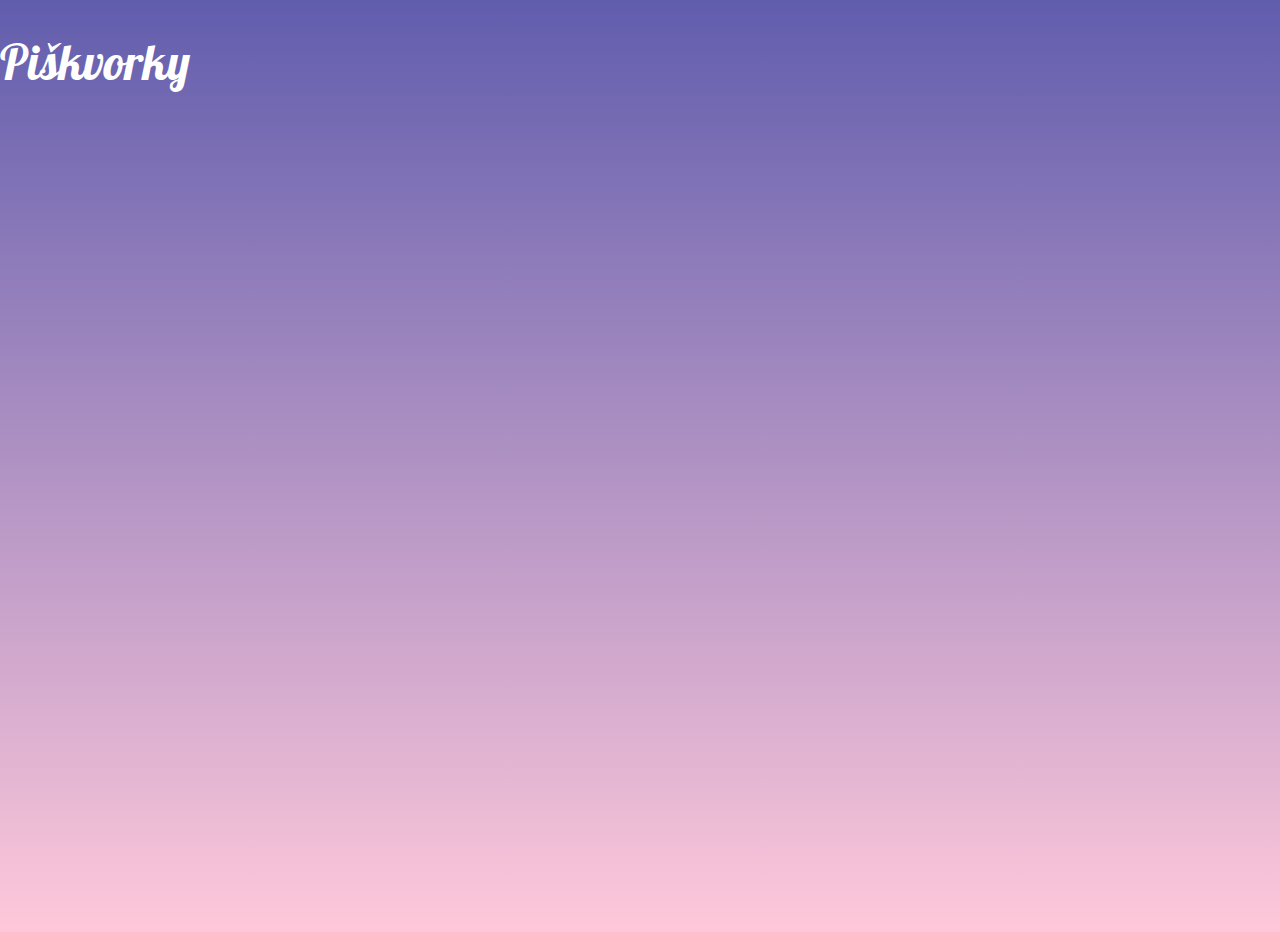
==== hra.html @ 594ee968 "CSS added to hra.html" ====
<!DOCTYPE html>
<html lang="en">
  <head>
    <meta charset="UTF-8" />
    <meta http-equiv="X-UA-Compatible" content="IE=edge" />
    <meta name="viewport" content="width=device-width, initial-scale=1.0" />
    <title>Hra</title>
    <link rel="stylesheet" href="style.css" />
    <link rel="preconnect" href="https://fonts.gstatic.com" />
    <link rel="preconnect" href="https://fonts.gstatic.com" />
    <link
      href="https://fonts.googleapis.com/css2?family=Lobster&display=swap"
      rel="stylesheet"
    />
  </head>
  <body>
    <h1 class="header">Piškvorky</h1>
  </body>
</html>
---- style.css ----
html {
  box-sizing: border-box;
}

* {
  box-sizing: inherit;
}

body {
  min-height: 100vh;
  background-color: #615dad;
  background-image: linear-gradient(#615dad, #ffc8da);
  background-repeat: no-repeat;
  color: #ffffff;
  min-width: 320px;
  margin: 0;
}

.container {
  display: flex;
  flex-direction: column;
  margin: 5rem auto;
  align-items: center;
  width: 100%;
  padding: 0 1rem;
  max-width: 25rem;
}

.main-picture {
  border-top-left-radius: 0.5rem;
  border-top-right-radius: 0.5rem;
  width: 100%;
}

.container-description {
  display: flex;
  flex-direction: column;
  justify-content: center;
  align-items: center;
  background-color: #283e50;
  width: 100%;
}

.pravidla {
  border-top-left-radius: 0.5rem;
  border-top-right-radius: 0.5rem;
}

.header {
  font-family: 'Lobster', cursive;
  font-size: 3rem;
  font-weight: 500;
}

.description {
  font-family: Arial, Helvetica, sans-serif;
  padding: 0 2rem 2rem;
  text-align: center;
  font-size: 1rem;
  line-height: 1.8rem;
  margin: 0;
}

.list-style {
  font-family: Arial, Helvetica, sans-serif;
  padding: 0.5rem 1.5rem;
  font-size: 1.2rem;
}

.container-button {
  display: flex;
  flex-direction: column;
  width: 100%;
}

.pravidla-button,
.zacit-button {
  display: flex;
  align-items: center;
  justify-content: center;
  border: none;
  height: 3.1rem;
  color: inherit;
  font-family: Arial, Helvetica, sans-serif;
  text-decoration: none;
}

.pravidla-button {
  background-color: #1fcca4;
  border-bottom: 0.5px solid black;
}

.pravidla-button:hover {
  background-color: #1cbb96;
}

.zacit-button {
  background-color: #0197f6;
}

.zacit-button:hover {
  background-color: #0090e9;
}

ol {
  margin: 0 1.1rem 1.5rem;
}

.circle-style,
.cross-style {
  filter: invert(100);
  width: 1em;
  height: 1em;
  vertical-align: -0.1em;
}

.photo-instrcutions-container {
  padding: 0 1.8rem;
}

.photo-figure {
  margin: 0;
  margin-bottom: 1.8rem;
}

.photo-instruction {
  width: 100%;
}

.photo-figcaption {
  font-family: Arial, Helvetica, sans-serif;
  font-size: 1.2rem;
  font-style: italic;
  opacity: 0.8;
  text-align: center;
  margin-top: 0.5rem;
}

@media (min-width: 768px) {
  .rules-container {
    max-width: 50rem;
  }

  .photo-instrcutions-container {
    display: flex;
    flex-wrap: wrap;
    justify-content: space-between;
  }

  .photo-figure {
    width: calc(50% - 1rem);
  }

  .photo-figcaption {
    font-size: 1rem;
  }

  .list-style {
    font-size: 1rem;
  }

  ol {
    margin: 0 2rem 2rem;
  }
}
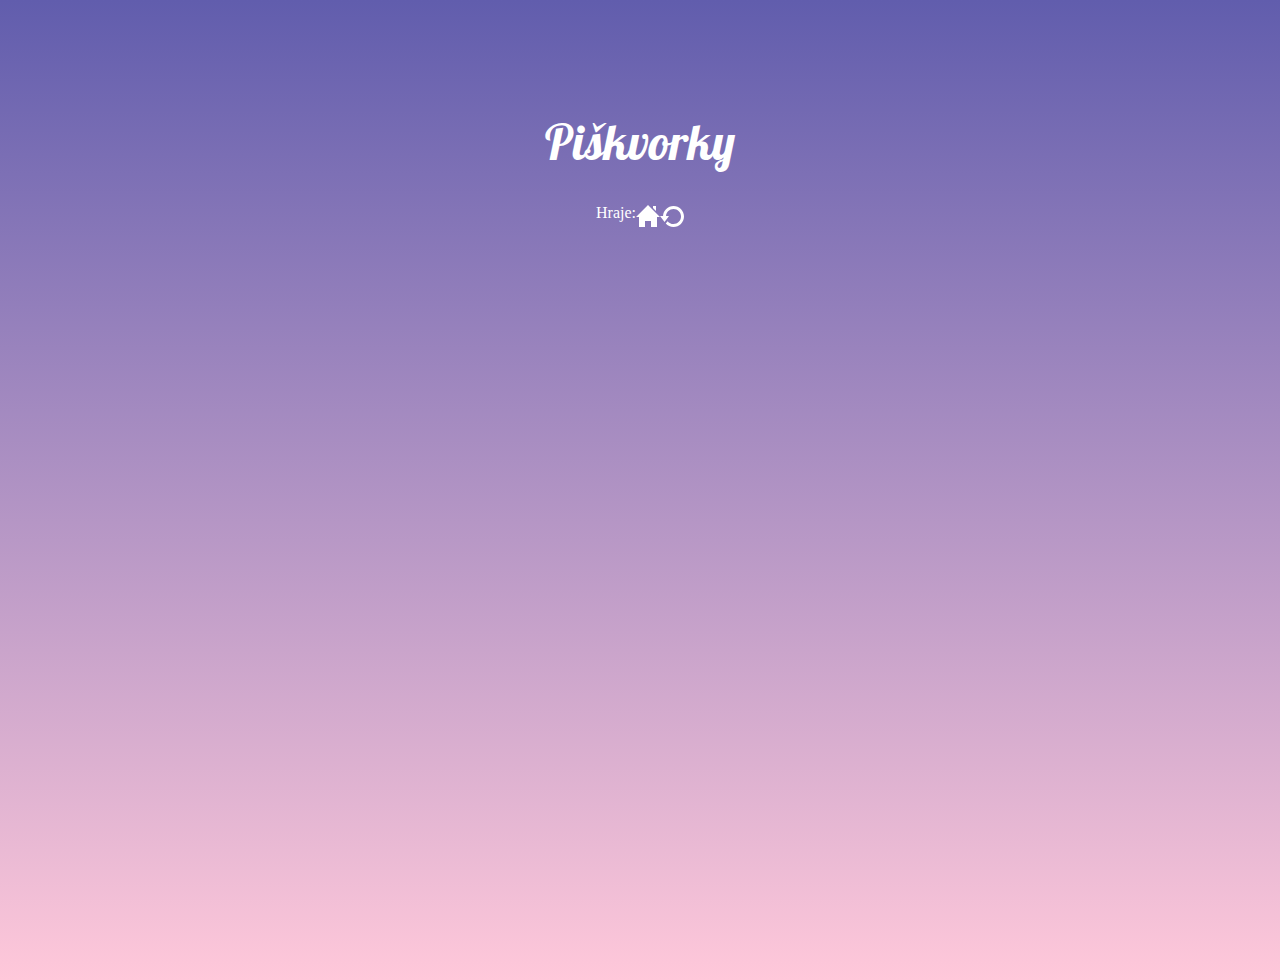
==== commit f0e2a6ae: "Hra page basic layout added" ====
--- a/hra.html
+++ b/hra.html
@@ -14,6 +14,15 @@
     />
   </head>
   <body>
-    <h1 class="header">Piškvorky</h1>
+    <div class="container">
+      <div class="hra-container">
+        <h1 class="header">Piškvorky</h1>
+      </div>
+      <div class="hra-content-container">
+        <span>Hraje: </span>
+        <a href="" /><img src="img/home.svg" alt=""></a>
+        <a href="" /><img src="img/restart.svg" alt=""></a>
+      </div>
+    </div>
   </body>
 </html>
--- a/style.css
+++ b/style.css
@@ -136,6 +136,18 @@
   margin-top: 0.5rem;
 }
 
+.hra-container {
+  display: flex;
+  flex-direction: column;
+  justify-content: center;
+  align-items: center;
+}
+
+.hra-content-container {
+  display: flex;
+  justify-content: space-between;
+}
+
 @media (min-width: 768px) {
   .rules-container {
     max-width: 50rem;
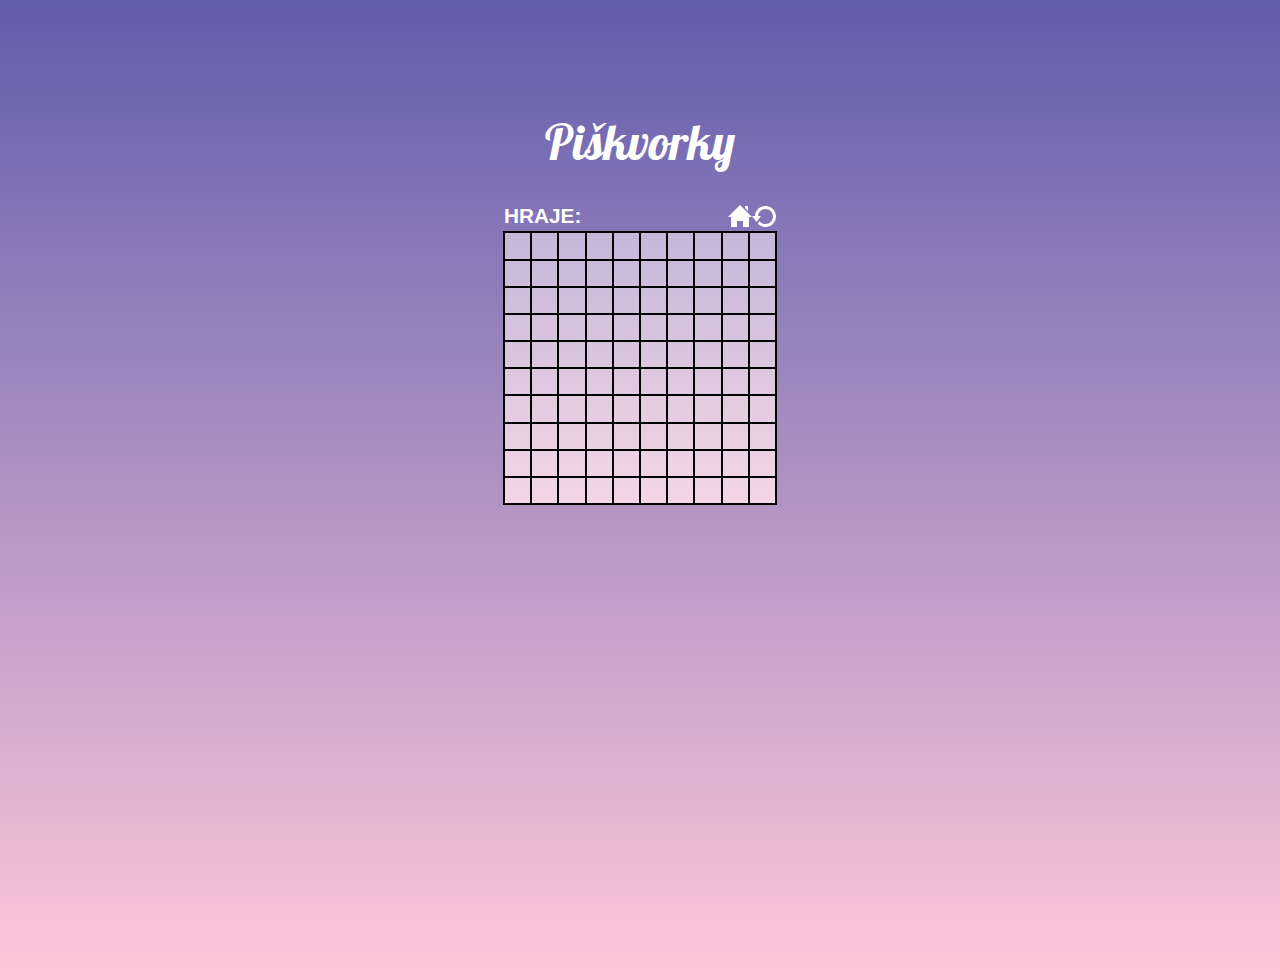
==== commit c16a763b: "Background color of hra added, main buttons added" ====
--- a/hra.html
+++ b/hra.html
@@ -20,8 +20,112 @@
       </div>
       <div class="hra-content-container">
         <span>Hraje: </span>
-        <a href="" /><img src="img/home.svg" alt=""></a>
-        <a href="" /><img src="img/restart.svg" alt=""></a>
+        <div class="hra-buttons">
+          <a href=""><img src="img/home.svg" alt="" /></a>
+          <a href=""><img src="img/restart.svg" alt="" /></a>
+        </div>
+      </div>
+      <div class="game-buttons">
+        <button class="single-game-button"></button
+        ><button class="single-game-button"></button
+        ><button class="single-game-button"></button
+        ><button class="single-game-button"></button
+        ><button class="single-game-button"></button
+        ><button class="single-game-button"></button
+        ><button class="single-game-button"></button
+        ><button class="single-game-button"></button
+        ><button class="single-game-button"></button
+        ><button class="single-game-button"></button
+        ><button class="single-game-button"></button
+        ><button class="single-game-button"></button
+        ><button class="single-game-button"></button
+        ><button class="single-game-button"></button
+        ><button class="single-game-button"></button
+        ><button class="single-game-button"></button
+        ><button class="single-game-button"></button
+        ><button class="single-game-button"></button
+        ><button class="single-game-button"></button
+        ><button class="single-game-button"></button
+        ><button class="single-game-button"></button
+        ><button class="single-game-button"></button
+        ><button class="single-game-button"></button
+        ><button class="single-game-button"></button
+        ><button class="single-game-button"></button
+        ><button class="single-game-button"></button
+        ><button class="single-game-button"></button
+        ><button class="single-game-button"></button
+        ><button class="single-game-button"></button
+        ><button class="single-game-button"></button
+        ><button class="single-game-button"></button
+        ><button class="single-game-button"></button
+        ><button class="single-game-button"></button
+        ><button class="single-game-button"></button
+        ><button class="single-game-button"></button
+        ><button class="single-game-button"></button
+        ><button class="single-game-button"></button
+        ><button class="single-game-button"></button
+        ><button class="single-game-button"></button
+        ><button class="single-game-button"></button
+        ><button class="single-game-button"></button
+        ><button class="single-game-button"></button
+        ><button class="single-game-button"></button
+        ><button class="single-game-button"></button
+        ><button class="single-game-button"></button
+        ><button class="single-game-button"></button
+        ><button class="single-game-button"></button
+        ><button class="single-game-button"></button
+        ><button class="single-game-button"></button
+        ><button class="single-game-button"></button
+        ><button class="single-game-button"></button
+        ><button class="single-game-button"></button
+        ><button class="single-game-button"></button
+        ><button class="single-game-button"></button
+        ><button class="single-game-button"></button
+        ><button class="single-game-button"></button
+        ><button class="single-game-button"></button
+        ><button class="single-game-button"></button
+        ><button class="single-game-button"></button
+        ><button class="single-game-button"></button
+        ><button class="single-game-button"></button
+        ><button class="single-game-button"></button
+        ><button class="single-game-button"></button
+        ><button class="single-game-button"></button
+        ><button class="single-game-button"></button
+        ><button class="single-game-button"></button
+        ><button class="single-game-button"></button
+        ><button class="single-game-button"></button
+        ><button class="single-game-button"></button
+        ><button class="single-game-button"></button
+        ><button class="single-game-button"></button
+        ><button class="single-game-button"></button
+        ><button class="single-game-button"></button
+        ><button class="single-game-button"></button
+        ><button class="single-game-button"></button
+        ><button class="single-game-button"></button
+        ><button class="single-game-button"></button
+        ><button class="single-game-button"></button
+        ><button class="single-game-button"></button
+        ><button class="single-game-button"></button
+        ><button class="single-game-button"></button
+        ><button class="single-game-button"></button
+        ><button class="single-game-button"></button
+        ><button class="single-game-button"></button
+        ><button class="single-game-button"></button
+        ><button class="single-game-button"></button
+        ><button class="single-game-button"></button
+        ><button class="single-game-button"></button
+        ><button class="single-game-button"></button
+        ><button class="single-game-button"></button
+        ><button class="single-game-button"></button
+        ><button class="single-game-button"></button
+        ><button class="single-game-button"></button
+        ><button class="single-game-button"></button
+        ><button class="single-game-button"></button
+        ><button class="single-game-button"></button
+        ><button class="single-game-button"></button
+        ><button class="single-game-button"></button
+        ><button class="single-game-button"></button
+        ><button class="single-game-button"></button>
       </div>
     </div>
   </body>
--- a/style.css
+++ b/style.css
@@ -143,9 +143,38 @@
   align-items: center;
 }
 
+span {
+  text-transform: uppercase;
+  font-family: Arial, Helvetica, sans-serif;
+  font-weight: 600;
+  font-size: 1.3rem;
+}
+
 .hra-content-container {
   display: flex;
   justify-content: space-between;
+  width: 17rem;
+}
+
+.hra-buttons {
+  display: flex;
+}
+
+.game-buttons {
+  display: flex;
+  flex-wrap: wrap;
+  margin: 0 auto;
+  width: 17rem;
+  outline: 1px solid black;
+  background-image: linear-gradient(#c5b6d8, #f4d7e6);
+  background-repeat: no-repeat;
+}
+
+.single-game-button {
+  height: 1.7rem;
+  width: 1.7rem;
+  border: 1px solid black;
+  background-color: transparent;
 }
 
 @media (min-width: 768px) {
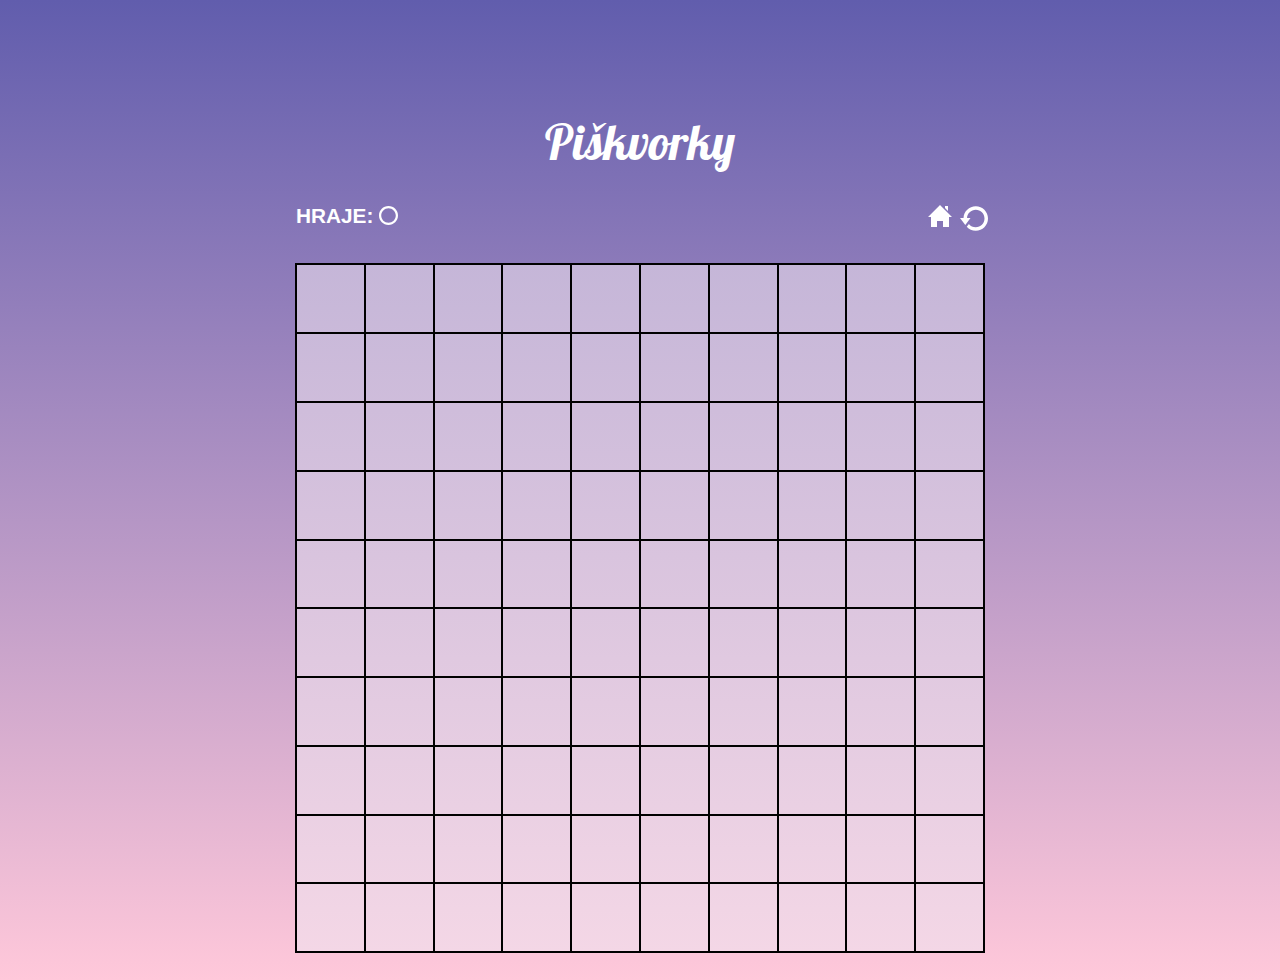
==== commit ec121fa0: "Game buttons styled" ====
--- a/hra.html
+++ b/hra.html
@@ -14,118 +14,123 @@
     />
   </head>
   <body>
-    <div class="container">
+    <div class="container hra-main-container">
       <div class="hra-container">
         <h1 class="header">Piškvorky</h1>
       </div>
       <div class="hra-content-container">
-        <span>Hraje: </span>
+        <div class="hraje-container">
+          <span>Hraje: </span>
+          <img class="circle-style" src="img/circle.svg" alt="Circle Icon" />
+        </div>
         <div class="hra-buttons">
-          <a href=""><img src="img/home.svg" alt="" /></a>
-          <a href=""><img src="img/restart.svg" alt="" /></a>
+          <a class="hra-icons home-icon" href="index.html"><img src="img/home.svg" alt="Home Icon" /></a>
+          <a class="hra-icons restart-icon" href=""></a><img src="img/restart.svg" alt="Restart Icon" /></a>
         </div>
       </div>
-      <div class="game-buttons">
-        <button class="single-game-button"></button
-        ><button class="single-game-button"></button
-        ><button class="single-game-button"></button
-        ><button class="single-game-button"></button
-        ><button class="single-game-button"></button
-        ><button class="single-game-button"></button
-        ><button class="single-game-button"></button
-        ><button class="single-game-button"></button
-        ><button class="single-game-button"></button
-        ><button class="single-game-button"></button
-        ><button class="single-game-button"></button
-        ><button class="single-game-button"></button
-        ><button class="single-game-button"></button
-        ><button class="single-game-button"></button
-        ><button class="single-game-button"></button
-        ><button class="single-game-button"></button
-        ><button class="single-game-button"></button
-        ><button class="single-game-button"></button
-        ><button class="single-game-button"></button
-        ><button class="single-game-button"></button
-        ><button class="single-game-button"></button
-        ><button class="single-game-button"></button
-        ><button class="single-game-button"></button
-        ><button class="single-game-button"></button
-        ><button class="single-game-button"></button
-        ><button class="single-game-button"></button
-        ><button class="single-game-button"></button
-        ><button class="single-game-button"></button
-        ><button class="single-game-button"></button
-        ><button class="single-game-button"></button
-        ><button class="single-game-button"></button
-        ><button class="single-game-button"></button
-        ><button class="single-game-button"></button
-        ><button class="single-game-button"></button
-        ><button class="single-game-button"></button
-        ><button class="single-game-button"></button
-        ><button class="single-game-button"></button
-        ><button class="single-game-button"></button
-        ><button class="single-game-button"></button
-        ><button class="single-game-button"></button
-        ><button class="single-game-button"></button
-        ><button class="single-game-button"></button
-        ><button class="single-game-button"></button
-        ><button class="single-game-button"></button
-        ><button class="single-game-button"></button
-        ><button class="single-game-button"></button
-        ><button class="single-game-button"></button
-        ><button class="single-game-button"></button
-        ><button class="single-game-button"></button
-        ><button class="single-game-button"></button
-        ><button class="single-game-button"></button
-        ><button class="single-game-button"></button
-        ><button class="single-game-button"></button
-        ><button class="single-game-button"></button
-        ><button class="single-game-button"></button
-        ><button class="single-game-button"></button
-        ><button class="single-game-button"></button
-        ><button class="single-game-button"></button
-        ><button class="single-game-button"></button
-        ><button class="single-game-button"></button
-        ><button class="single-game-button"></button
-        ><button class="single-game-button"></button
-        ><button class="single-game-button"></button
-        ><button class="single-game-button"></button
-        ><button class="single-game-button"></button
-        ><button class="single-game-button"></button
-        ><button class="single-game-button"></button
-        ><button class="single-game-button"></button
-        ><button class="single-game-button"></button
-        ><button class="single-game-button"></button
-        ><button class="single-game-button"></button
-        ><button class="single-game-button"></button
-        ><button class="single-game-button"></button
-        ><button class="single-game-button"></button
-        ><button class="single-game-button"></button
-        ><button class="single-game-button"></button
-        ><button class="single-game-button"></button
-        ><button class="single-game-button"></button
-        ><button class="single-game-button"></button
-        ><button class="single-game-button"></button
-        ><button class="single-game-button"></button
-        ><button class="single-game-button"></button
-        ><button class="single-game-button"></button
-        ><button class="single-game-button"></button
-        ><button class="single-game-button"></button
-        ><button class="single-game-button"></button
-        ><button class="single-game-button"></button
-        ><button class="single-game-button"></button
-        ><button class="single-game-button"></button
-        ><button class="single-game-button"></button
-        ><button class="single-game-button"></button
-        ><button class="single-game-button"></button
-        ><button class="single-game-button"></button
-        ><button class="single-game-button"></button
-        ><button class="single-game-button"></button
-        ><button class="single-game-button"></button
-        ><button class="single-game-button"></button
-        ><button class="single-game-button"></button
-        ><button class="single-game-button"></button
-        ><button class="single-game-button"></button>
+      <div class="game-buttons-container">
+        <div class="game-buttons">
+          <button class="single-game-button"></button
+          ><button class="single-game-button"></button
+          ><button class="single-game-button"></button
+          ><button class="single-game-button"></button
+          ><button class="single-game-button"></button
+          ><button class="single-game-button"></button
+          ><button class="single-game-button"></button
+          ><button class="single-game-button"></button
+          ><button class="single-game-button"></button
+          ><button class="single-game-button"></button
+          ><button class="single-game-button"></button
+          ><button class="single-game-button"></button
+          ><button class="single-game-button"></button
+          ><button class="single-game-button"></button
+          ><button class="single-game-button"></button
+          ><button class="single-game-button"></button
+          ><button class="single-game-button"></button
+          ><button class="single-game-button"></button
+          ><button class="single-game-button"></button
+          ><button class="single-game-button"></button
+          ><button class="single-game-button"></button
+          ><button class="single-game-button"></button
+          ><button class="single-game-button"></button
+          ><button class="single-game-button"></button
+          ><button class="single-game-button"></button
+          ><button class="single-game-button"></button
+          ><button class="single-game-button"></button
+          ><button class="single-game-button"></button
+          ><button class="single-game-button"></button
+          ><button class="single-game-button"></button
+          ><button class="single-game-button"></button
+          ><button class="single-game-button"></button
+          ><button class="single-game-button"></button
+          ><button class="single-game-button"></button
+          ><button class="single-game-button"></button
+          ><button class="single-game-button"></button
+          ><button class="single-game-button"></button
+          ><button class="single-game-button"></button
+          ><button class="single-game-button"></button
+          ><button class="single-game-button"></button
+          ><button class="single-game-button"></button
+          ><button class="single-game-button"></button
+          ><button class="single-game-button"></button
+          ><button class="single-game-button"></button
+          ><button class="single-game-button"></button
+          ><button class="single-game-button"></button
+          ><button class="single-game-button"></button
+          ><button class="single-game-button"></button
+          ><button class="single-game-button"></button
+          ><button class="single-game-button"></button
+          ><button class="single-game-button"></button
+          ><button class="single-game-button"></button
+          ><button class="single-game-button"></button
+          ><button class="single-game-button"></button
+          ><button class="single-game-button"></button
+          ><button class="single-game-button"></button
+          ><button class="single-game-button"></button
+          ><button class="single-game-button"></button
+          ><button class="single-game-button"></button
+          ><button class="single-game-button"></button
+          ><button class="single-game-button"></button
+          ><button class="single-game-button"></button
+          ><button class="single-game-button"></button
+          ><button class="single-game-button"></button
+          ><button class="single-game-button"></button
+          ><button class="single-game-button"></button
+          ><button class="single-game-button"></button
+          ><button class="single-game-button"></button
+          ><button class="single-game-button"></button
+          ><button class="single-game-button"></button
+          ><button class="single-game-button"></button
+          ><button class="single-game-button"></button
+          ><button class="single-game-button"></button
+          ><button class="single-game-button"></button
+          ><button class="single-game-button"></button
+          ><button class="single-game-button"></button
+          ><button class="single-game-button"></button
+          ><button class="single-game-button"></button
+          ><button class="single-game-button"></button
+          ><button class="single-game-button"></button
+          ><button class="single-game-button"></button
+          ><button class="single-game-button"></button
+          ><button class="single-game-button"></button
+          ><button class="single-game-button"></button
+          ><button class="single-game-button"></button
+          ><button class="single-game-button"></button
+          ><button class="single-game-button"></button
+          ><button class="single-game-button"></button
+          ><button class="single-game-button"></button
+          ><button class="single-game-button"></button
+          ><button class="single-game-button"></button
+          ><button class="single-game-button"></button
+          ><button class="single-game-button"></button
+          ><button class="single-game-button"></button
+          ><button class="single-game-button"></button
+          ><button class="single-game-button"></button
+          ><button class="single-game-button"></button
+          ><button class="single-game-button"></button
+          ><button class="single-game-button"></button
+          ><button class="single-game-button"></button>
+        </div>
       </div>
     </div>
   </body>
--- a/style.css
+++ b/style.css
@@ -109,8 +109,8 @@
 .circle-style,
 .cross-style {
   filter: invert(100);
-  width: 1em;
-  height: 1em;
+  width: 1.2em;
+  height: 1.2em;
   vertical-align: -0.1em;
 }
 
@@ -136,6 +136,10 @@
   margin-top: 0.5rem;
 }
 
+.hra-main-container {
+  max-width: 80vmin;
+}
+
 .hra-container {
   display: flex;
   flex-direction: column;
@@ -153,26 +157,46 @@
 .hra-content-container {
   display: flex;
   justify-content: space-between;
-  width: 17rem;
+  width: 100%;
+  margin-bottom: 2rem;
+}
+
+.hra-icons {
+  margin-left: 0.5rem;
+}
+
+.home-icon {
+}
+
+.restart-icon {
 }
 
 .hra-buttons {
   display: flex;
+}
+
+.game-buttons-container {
+  width: 100%;
+  padding-top: 100%;
+  position: relative;
 }
 
 .game-buttons {
   display: flex;
   flex-wrap: wrap;
   margin: 0 auto;
-  width: 17rem;
+  position: absolute;
+  top: 0;
+  left: 0;
+  bottom: 0;
+  right: 0;
   outline: 1px solid black;
   background-image: linear-gradient(#c5b6d8, #f4d7e6);
   background-repeat: no-repeat;
 }
 
 .single-game-button {
-  height: 1.7rem;
-  width: 1.7rem;
+  width: calc(100% / 10);
   border: 1px solid black;
   background-color: transparent;
 }
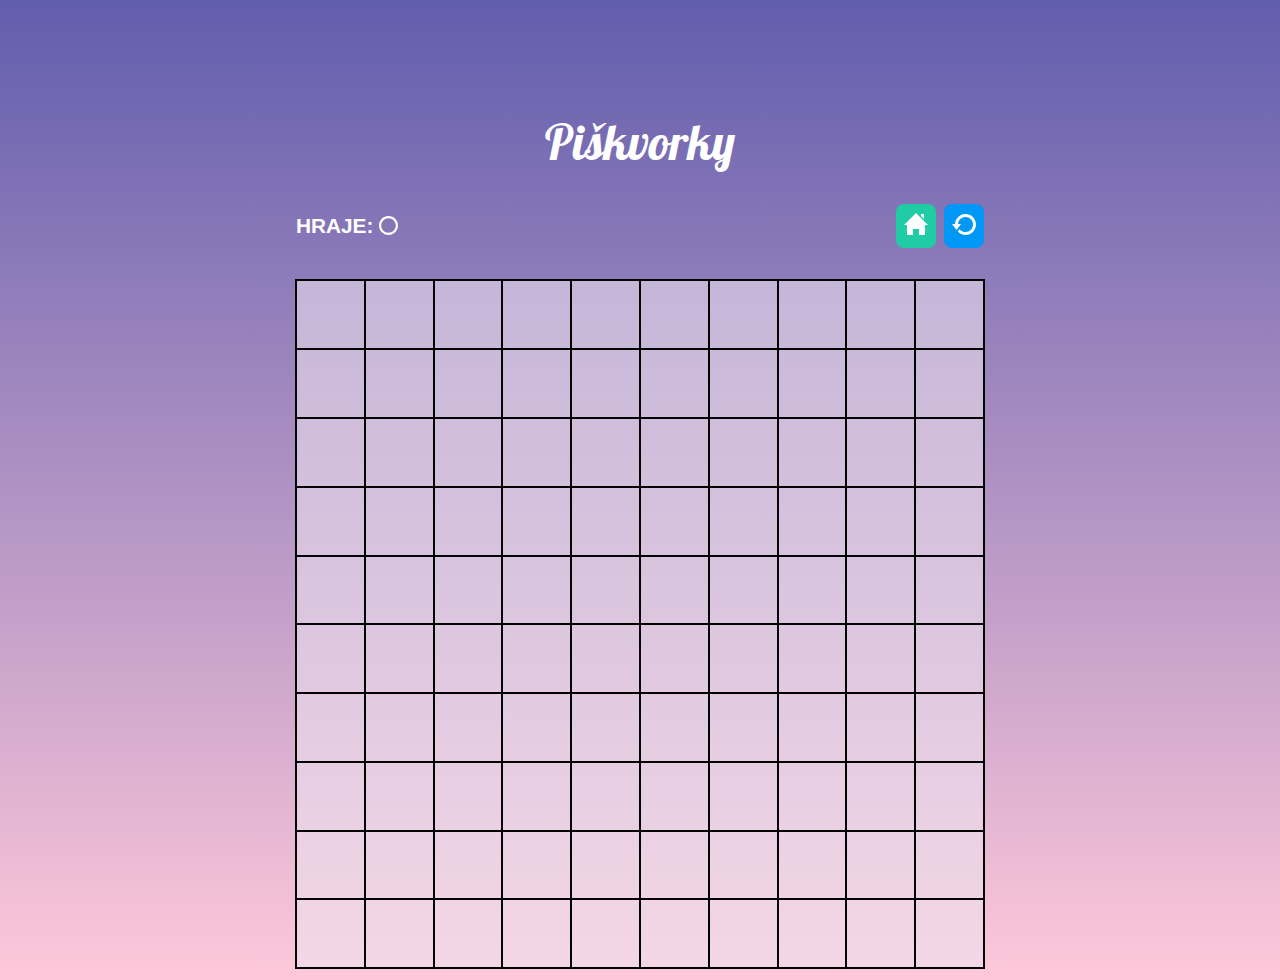
==== commit 6fc01953: "Class names unified" ====
--- a/hra.html
+++ b/hra.html
@@ -14,18 +14,22 @@
     />
   </head>
   <body>
-    <div class="container hra-main-container">
-      <div class="hra-container">
+    <div class="main-content-container game-main-container">
+      <div class="game-container">
         <h1 class="header">Piškvorky</h1>
       </div>
-      <div class="hra-content-container">
+      <div class="game-navigation-container">
         <div class="hraje-container">
           <span>Hraje: </span>
           <img class="circle-style" src="img/circle.svg" alt="Circle Icon" />
         </div>
-        <div class="hra-buttons">
-          <a class="hra-icons home-icon" href="index.html"><img src="img/home.svg" alt="Home Icon" /></a>
-          <a class="hra-icons restart-icon" href=""></a><img src="img/restart.svg" alt="Restart Icon" /></a>
+        <div class="game-navigation-buttons">
+          <a class="navigation-icons home-icon" href="index.html"
+            ><img src="img/home.svg" alt="Home Icon"
+          /></a>
+          <a class="navigation-icons restart-icon" href="hra.html"
+            ><img src="img/restart.svg" alt="Restart Icon"
+          /></a>
         </div>
       </div>
       <div class="game-buttons-container">
--- a/style.css
+++ b/style.css
@@ -16,7 +16,9 @@
   margin: 0;
 }
 
-.container {
+/* Home page styles */
+
+.main-content-container {
   display: flex;
   flex-direction: column;
   margin: 5rem auto;
@@ -32,18 +34,13 @@
   width: 100%;
 }
 
-.container-description {
+.game-description-container {
   display: flex;
   flex-direction: column;
   justify-content: center;
   align-items: center;
   background-color: #283e50;
   width: 100%;
-}
-
-.pravidla {
-  border-top-left-radius: 0.5rem;
-  border-top-right-radius: 0.5rem;
 }
 
 .header {
@@ -67,14 +64,21 @@
   font-size: 1.2rem;
 }
 
-.container-button {
-  display: flex;
-  flex-direction: column;
-  width: 100%;
-}
-
-.pravidla-button,
-.zacit-button {
+.main-buttons-container {
+  display: flex;
+  flex-direction: column;
+  width: 100%;
+}
+
+/* Specific styles for Rules page */
+
+.rules {
+  border-top-left-radius: 0.5rem;
+  border-top-right-radius: 0.5rem;
+}
+
+.rules-button,
+.start-button {
   display: flex;
   align-items: center;
   justify-content: center;
@@ -85,20 +89,22 @@
   text-decoration: none;
 }
 
-.pravidla-button {
+.rules-button {
   background-color: #1fcca4;
   border-bottom: 0.5px solid black;
 }
 
-.pravidla-button:hover {
+.rules-button:hover,
+.rules-button:focus {
   background-color: #1cbb96;
 }
 
-.zacit-button {
+.start-button {
   background-color: #0197f6;
 }
 
-.zacit-button:hover {
+.start-button:hover,
+.start-button:focus {
   background-color: #0090e9;
 }
 
@@ -136,11 +142,13 @@
   margin-top: 0.5rem;
 }
 
-.hra-main-container {
+/* Specific styles for Game page*/
+
+.game-main-container {
   max-width: 80vmin;
 }
 
-.hra-container {
+.game-container {
   display: flex;
   flex-direction: column;
   justify-content: center;
@@ -154,25 +162,43 @@
   font-size: 1.3rem;
 }
 
-.hra-content-container {
+.game-navigation-container {
   display: flex;
   justify-content: space-between;
+  align-items: center;
   width: 100%;
   margin-bottom: 2rem;
 }
 
-.hra-icons {
+.game-navigation-buttons {
+  display: flex;
+}
+
+.navigation-icons {
   margin-left: 0.5rem;
 }
 
+.home-icon,
+.restart-icon {
+  padding: 0.5rem;
+  border-radius: 0.5rem;
+}
+
 .home-icon {
+  background-color: #1fcca4;
+}
+
+.home-icon:hover,
+.home-icon:focus {
+  background-color: #1cbb96;
 }
 
 .restart-icon {
-}
-
-.hra-buttons {
-  display: flex;
+  background-color: #0197f6;
+}
+.restart-icon:hover,
+.restart-icon:focus {
+  background-color: #0090e9;
 }
 
 .game-buttons-container {
@@ -201,6 +227,13 @@
   background-color: transparent;
 }
 
+.single-game-button:hover,
+.single-game-button:focus {
+  background-color: #c9c0de;
+}
+
+/* Media queries for responsiveness */
+
 @media (min-width: 768px) {
   .rules-container {
     max-width: 50rem;
